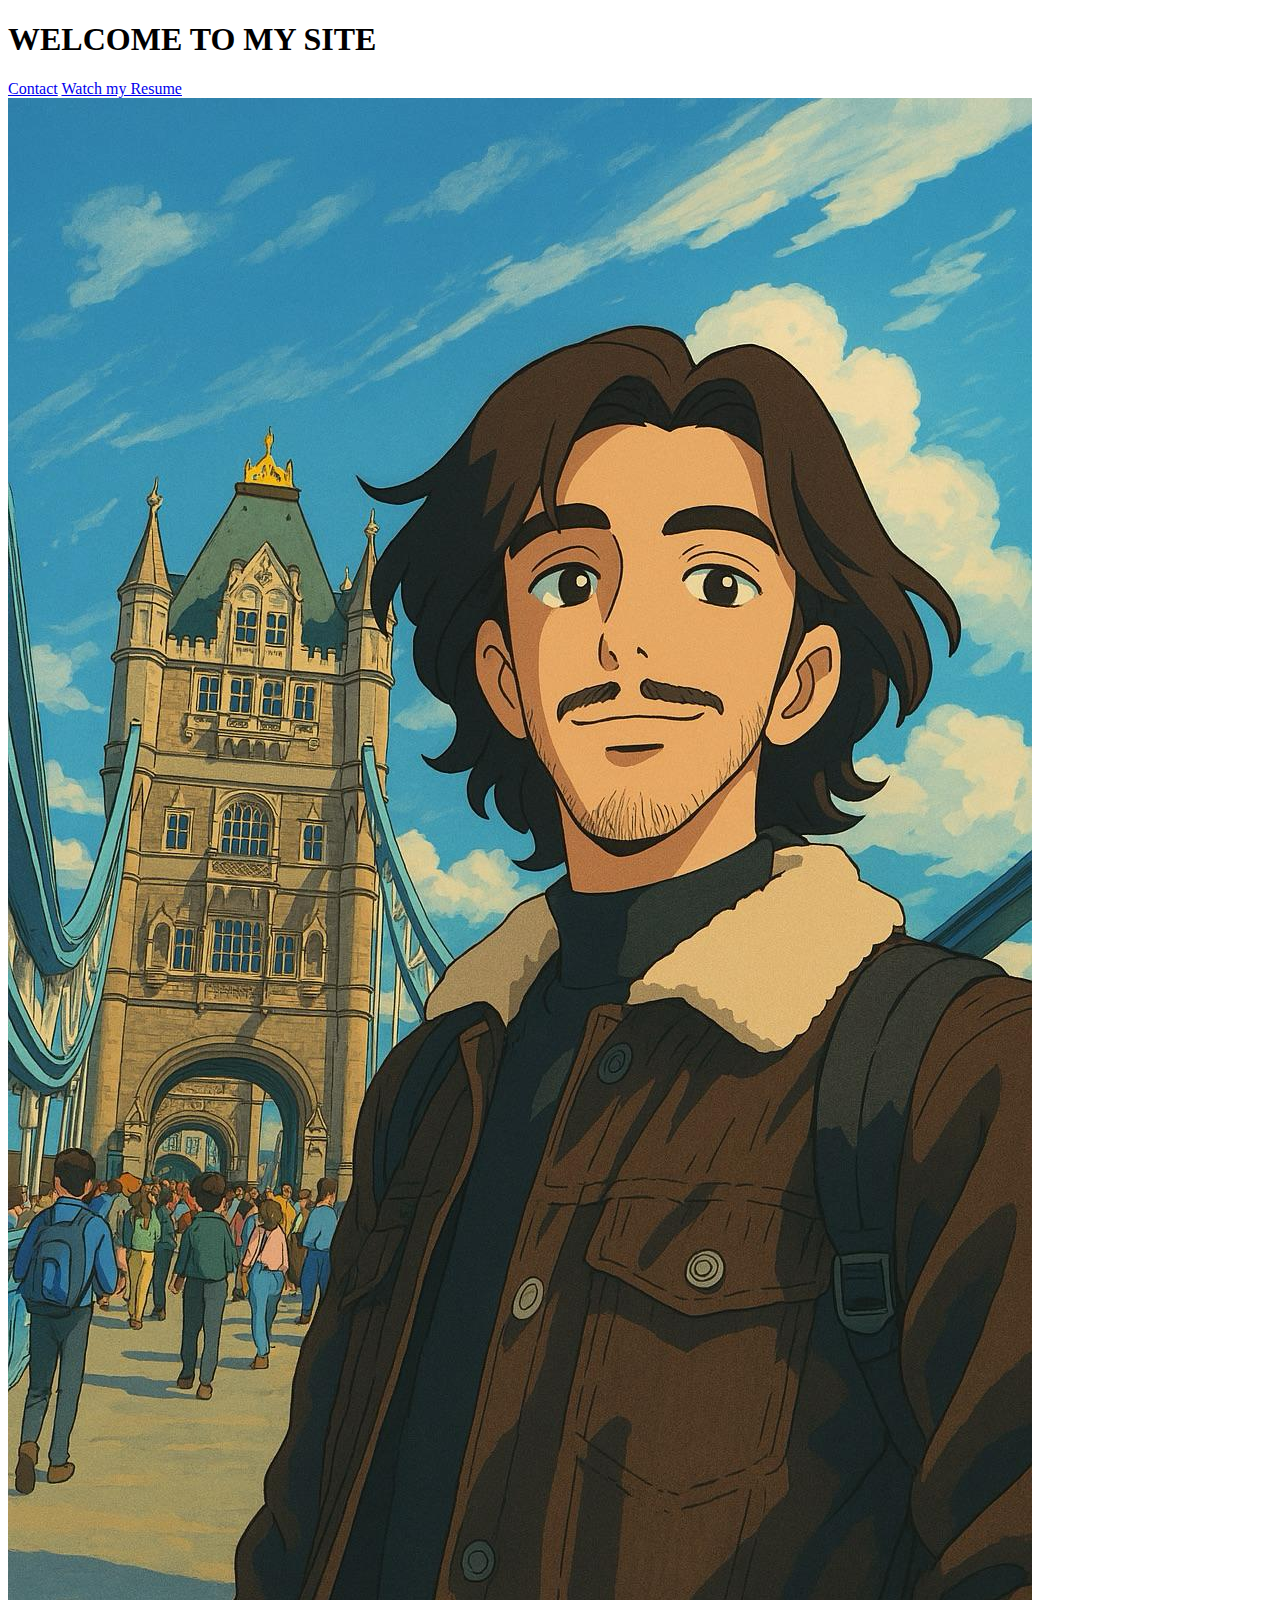
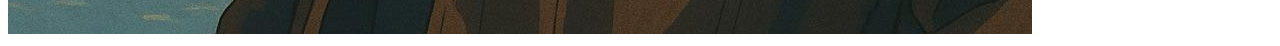
==== index.html @ ea2bcd62 "first commit" ====
<!DOCTYPE html>
<html lang="en">
<head>
    <meta charset="UTF-8">
    <meta name="viewport" content="width=device-width, initial-scale=1.0">
    <link href="https://fonts.cdnfonts.com/css/public-pixel" rel="stylesheet">
    <title>Nadav's DevOps</title>
    <link rel="stylesheet" href="Home_page.css">
</head>
<body>
    <div class="container">
        <h1 class="cursor typewriter-animation">WELCOME TO MY SITE</h1>
        
        <div class="options">
            <a href="contact.html" class="option-btn">Contact</a>
            <a href="NadavRozenResume.pdf" class="option-btn" target="_blank"> Watch my Resume</a>
        </div>

        <div> 
            <img src="nadav_gibli.jpg" alt="nadav">
        </div>
    </div>
</body>
</html>
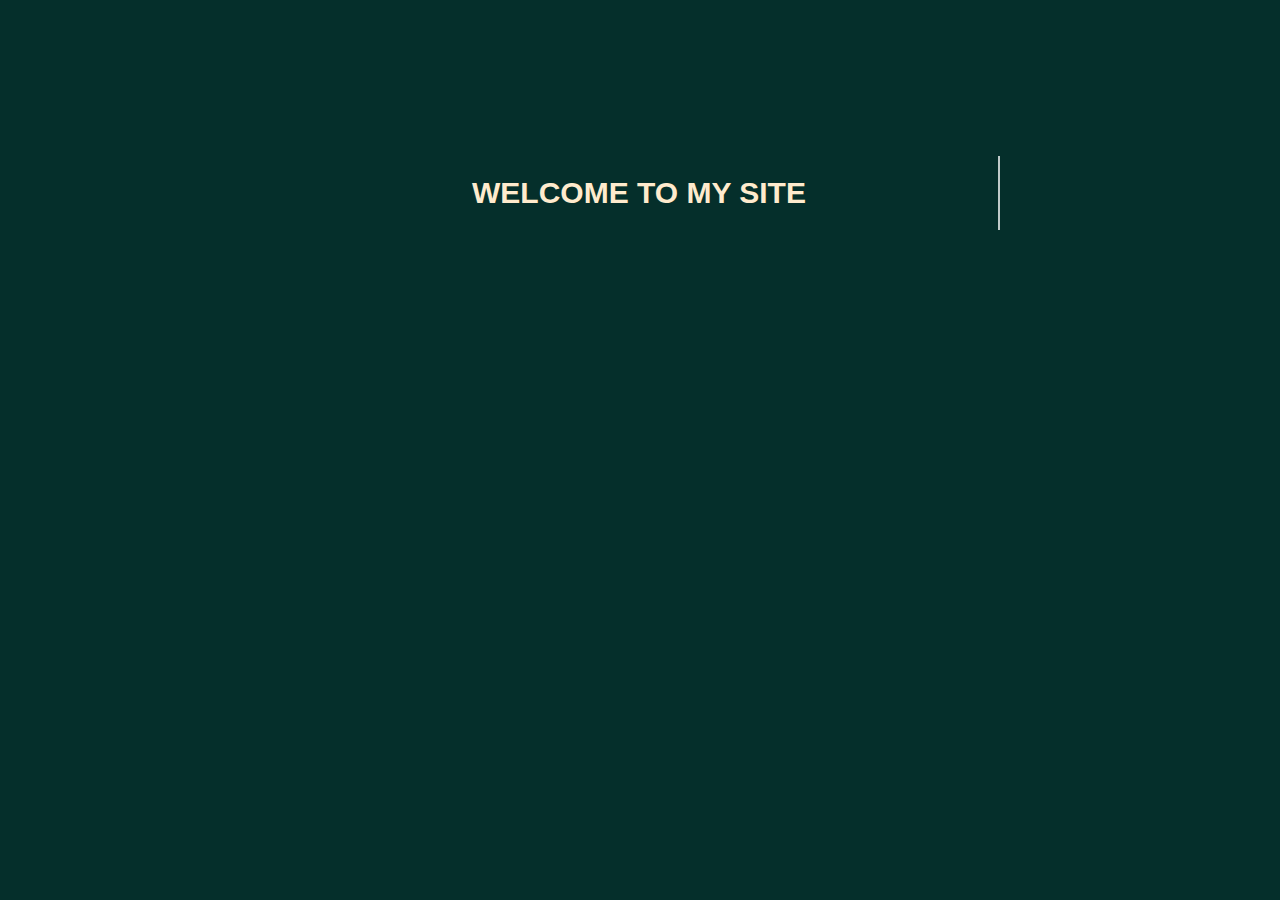
==== commit 1f453b1c: "first commit" ====
--- a/index.html
+++ b/index.html
@@ -5,12 +5,11 @@
     <meta name="viewport" content="width=device-width, initial-scale=1.0">
     <link href="https://fonts.cdnfonts.com/css/public-pixel" rel="stylesheet">
     <title>Nadav's DevOps</title>
-    <link rel="stylesheet" href="Home_page.css">
+    <link rel="stylesheet" href="index.css">
 </head>
 <body>
     <div class="container">
         <h1 class="cursor typewriter-animation">WELCOME TO MY SITE</h1>
-        
         <div class="options">
             <a href="contact.html" class="option-btn">Contact</a>
             <a href="NadavRozenResume.pdf" class="option-btn" target="_blank"> Watch my Resume</a>
--- a/index.css
+++ b/index.css
@@ -0,0 +1,149 @@
+* {
+    box-sizing: border-box;
+}
+
+@import url('https://fonts.googleapis.com/css?family=Anonymous+Pro');
+
+body {
+    margin: 0;
+    background-color: #052f2b;
+    font-family: 'Public Pixel', sans-serif;
+}
+
+.container {
+    height: 100vh;
+    display: flex;
+    align-items: center;
+    justify-content: center;
+    flex-direction: column;
+    padding: 1rem;
+}
+
+h1 {
+    text-align: center;
+    color: blanchedalmond;
+    justify-content: center;
+    display: flex;
+    padding: 20px;
+    font-family: 'Public Pixel', sans-serif;
+    overflow: hidden;
+    font-size: 5vw; 
+}
+
+img {
+    padding: 20px;
+    width: 200px; /* Adjusted size */
+    height: auto; /* Auto height for aspect ratio */
+    opacity: 0; /* Start with hidden */
+    animation: fadeIn 1s forwards; /* Apply fade-in animation */
+    animation-delay: 7s; /* Delay until everything else appears */
+}
+
+.cursor {
+    position: relative;
+    width: 24em;
+    margin: 0 auto;
+    border-right: 2px solid rgba(255, 255, 255, 0.75);
+    font-size: 30px;
+    text-align: center;
+    white-space: nowrap;
+    overflow: hidden;
+    transform: translateY(-50%);
+    display: inline-block;
+}
+
+.typewriter-animation {
+    display: inline-block;
+    animation: 
+        typewriter 5s steps(20) 1s 1 normal both, /* Adjusted to 20 for correct step count */
+        blinkingCursor 500ms steps(20) infinite normal;
+}
+
+@keyframes typewriter {
+    from {
+        width: 0;
+    }
+    to {
+        width: 100%;
+    }
+}
+
+@keyframes blinkingCursor {
+    from {
+        border-right-color: rgba(255, 255, 255, 0.75); /* Fixed color value */
+    }
+    to {
+        border-right-color: transparent;
+    }
+}
+
+.options {
+    display: flex;
+    flex-direction: column;
+    align-items: center;
+    margin-top: 20px;
+    opacity: 0; /* Initially hidden */
+    animation: showOptions 1s forwards;
+    animation-delay: 6s;
+}
+
+@keyframes showOptions {
+    from {
+        opacity: 0;
+    }
+    to {
+        opacity: 1;
+    }
+}
+
+.option-btn {
+    background-color: #673ab7;
+    color: blanchedalmond;
+    padding: 10px 20px;
+    margin: 10px;
+    text-decoration: none;
+    font-size: 1.5rem;
+    border-radius: 5px;
+    transition: background-color 0.3s ease;
+}
+
+.option-btn:hover {
+    background-color: #512da8;
+}
+
+/* Media Queries for responsiveness */
+@media screen and (max-width: 768px) {
+    /* For tablets and smaller screens */
+    h1 {
+        font-size: 8vw; /* Smaller text on smaller screens */
+        padding: 10px;
+    }
+
+    .option-btn {
+        font-size: 1.2rem; /* Adjust button text size */
+        padding: 8px 16px;
+    }
+}
+
+@media screen and (max-width: 480px) {
+    /* For phones */
+    h1 {
+        font-size: 10vw; /* Even smaller text on phones */
+        padding: 5px;
+    }
+
+    .option-btn {
+        font-size: 1rem; /* Adjust button text size */
+        padding: 6px 12px;
+    }
+}
+
+/* Fade-in effect for the image */
+@keyframes fadeIn {
+    from {
+        opacity: 0;
+    }
+    to {
+        opacity: 1;
+    }
+}
